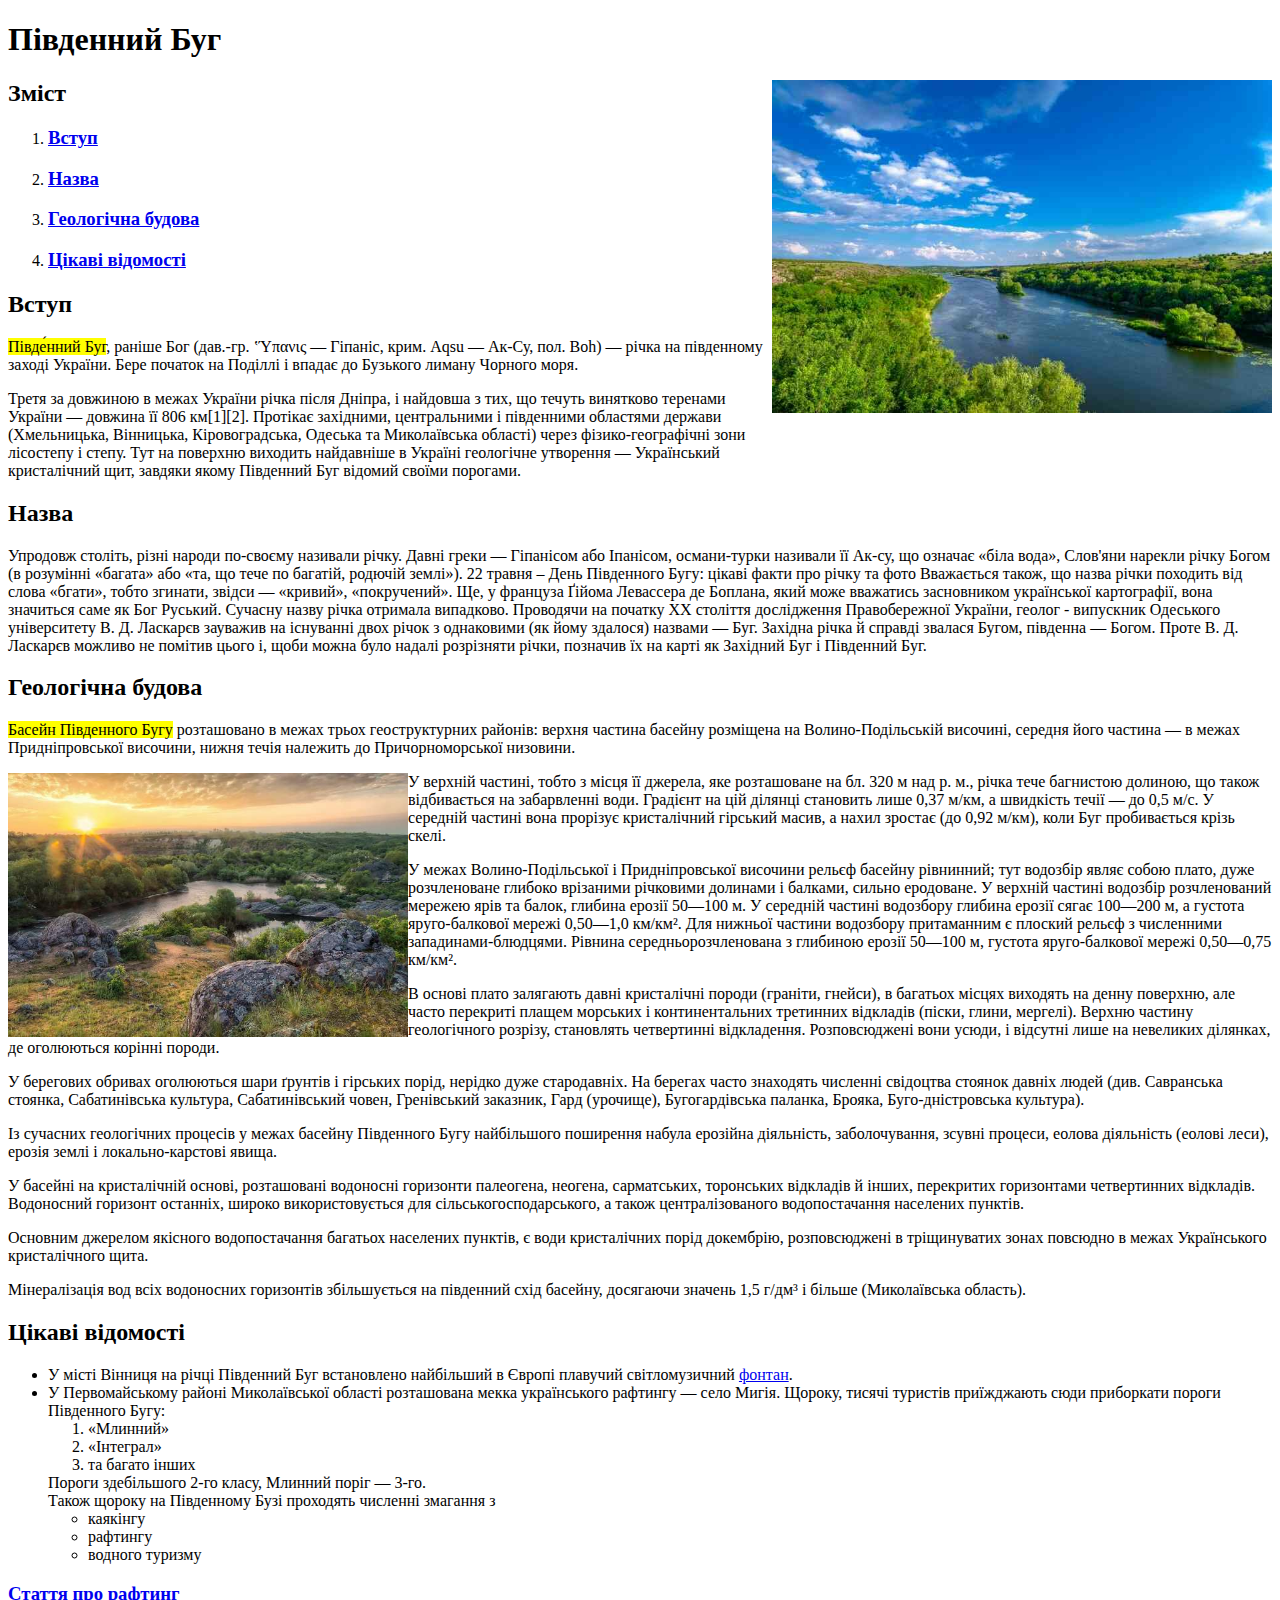
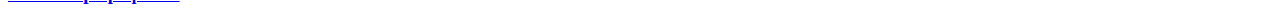
==== lesson_2/index.html @ c3c32c87 "Add files via upload" ====
<!DOCTYPE html>
<html lang="uk">

<head>
	<meta charset="UTF-8">
	<meta name="viewport" content="width=device-width, initial-scale=1.0">
	<title>Lesson 2 - Homework</title>
</head>

<body>

	<header>
		<h1>Південний Буг</h1>
	</header>

	<main>
		<img width="500" src="img/river.jfif" alt="Зображення річки Південний Буг" align="RIGHT">

		<div class="link">
			<h2>Зміст</h2>
			<p>
			<ol>
				<li>
					<h3>
						<a href="#vstup" class="link">
							Вступ
						</a>
					</h3>
				</li>
				<li>
					<h3>
						<a href="#name" class="link">
							Назва

						</a>
					</h3>
				</li>
				<li>
					<h3>
						<a href="#geobuild" class="link">
							Геологічна будова

						</a>
					</h3>
				</li>
				<li>
					<h3>
						<a href="#interestthing" class="link">
							Цікаві відомості
						</a>
					</h3>
				</li>
			</ol>
			</p>
		</div>

		<h2 id="vstup">
			Вступ
		</h2>
		<p class="text">
			<mark>Півде́нний Буг</mark>, раніше Бог (дав.-гр. ‛Ύπανις — Гіпаніс, крим. Aqsu — Ак-Су, пол. Boh) — річка на
			південному
			<br>заході <span>України</span>. Бере початок на Поділлі і впадає до Бузького лиману Чорного моря.
		</p>
		<p>
			Третя за довжиною в межах України річка після Дніпра, і найдовша з тих, що течуть винятково теренами
			<br>України —
			довжина її 806 км[1][2]. Протікає західними, центральними і південними областями держави <br>(Хмельницька,
			Вінницька, Кіровоградська, Одеська та Миколаївська області) через фізико-географічні зони <br>лісостепу і
			степу.
			Тут на поверхню виходить найдавніше в Україні геологічне утворення — Український <br>кристалічний щит, завдяки
			якому Південний Буг відомий своїми порогами.
		</p>

		<h2 id="name">
			Назва
		</h2>
		<p>
			Упродовж століть, різні народи по-своєму називали річку. Давні греки — Гіпанісом або Іпанісом, османи-турки
			називали її Ак-су, що означає «біла вода», Слов'яни нарекли річку Богом (в розумінні «багата» або «та, що тече
			по багатій, родючій землі»). 22 травня – День Південного Бугу: цікаві факти про річку та фото Вважається також,
			що назва річки походить від слова «бгати», тобто згинати, звідси — «кривий», «покручений». Ще, у француза
			Ґійома Левассера де Боплана, який може вважатись засновником української картографії, вона значиться саме як
			Бог Руський. Сучасну назву річка отримала випадково. Проводячи на початку XX століття дослідження Правобережної
			України, геолог - випускник Одеського університету В. Д. Ласкарєв зауважив на існуванні двох річок з однаковими
			(як йому здалося) назвами — Буг. Західна річка й справді звалася Бугом, південна — Богом. Проте В. Д. Ласкарєв
			можливо не помітив цього і, щоби можна було надалі розрізняти річки, позначив їх на карті як Західний Буг і
			Південний Буг.
		</p>

		<h2 id="geobuild">Геологічна будова</h2>
		<p>
			<mark>Басейн Південного Бугу</mark> розташовано в межах трьох геоструктурних районів: верхня частина басейну
			розміщена на
			Волино-Подільській височині, середня його частина — в межах <span>Придніпровської височини</span>, нижня течія
			належить до
			Причорноморської низовини.
		</p>

		<img width="400" src="img/river_2.jfif" alt="Зображення річки Південний Буг" align="LEFT">

		<div class="block"> У верхній частині, тобто з місця її джерела, яке розташоване на бл. 320 м над р.
			м., річка тече
			багнистою
			долиною, що також відбивається на забарвленні води. Градієнт на цій ділянці становить лише 0,37 м/км, а
			швидкість течії — до 0,5 м/с. У середній частині вона прорізує кристалічний гірський масив, а нахил зростає (до
			0,92 м/км), коли Буг пробивається крізь скелі.
		</div>

		<p>
			У межах Волино-Подільської і Придніпровської височини рельєф басейну рівнинний; тут водозбір являє собою плато,
			дуже розчленоване глибоко врізаними річковими долинами і балками, сильно еродоване. У верхній частині водозбір
			розчленований мережею ярів та балок, глибина ерозії 50—100 м. У середній частині водозбору глибина ерозії сягає
			100—200 м, а густота яруго-балкової мережі 0,50—1,0 км/км². Для нижньої частини водозбору притаманним є плоский
			рельєф з численними западинами-блюдцями. Рівнина середньорозчленована з глибиною ерозії 50—100 м, густота
			яруго-балкової мережі 0,50—0,75 км/км².
		</p>

		<p>
			В основі плато залягають давні кристалічні породи (граніти, гнейси), в багатьох місцях виходять на денну
			поверхню, але часто перекриті плащем морських і континентальних третинних відкладів (піски, глини, мергелі).
			Верхню частину геологічного розрізу, становлять четвертинні відкладення. Розповсюджені вони усюди, і відсутні
			лише на невеликих ділянках, де оголюються корінні породи.
		</p>

		<p>
			У берегових обривах оголюються шари ґрунтів і гірських порід, нерідко дуже стародавніх. На берегах часто
			знаходять численні свідоцтва стоянок давніх людей (див. Савранська стоянка, Сабатинівська культура,
			Сабатинівський човен, Гренівський заказник, Гард (урочище), Бугогардівська паланка, Брояка, Буго-дністровська
			культура).
		</p>
		<p>
			Із сучасних геологічних процесів у межах басейну Південного Бугу найбільшого поширення набула ерозійна
			діяльність, заболочування, зсувні процеси, еолова діяльність (еолові леси), ерозія землі і локально-карстові
			явища.
		</p>

		<p>
			У басейні на кристалічній основі, розташовані водоносні горизонти палеогена, неогена, сарматських, торонських
			відкладів й інших, перекритих горизонтами четвертинних відкладів. Водоносний горизонт останніх, широко
			використовується для сільськогосподарського, а також централізованого водопостачання населених пунктів.
		</p>
		<p>
			Основним джерелом якісного водопостачання багатьох населених пунктів, є води кристалічних порід докембрію,
			розповсюджені в тріщинуватих зонах повсюдно в межах Українського кристалічного щита.
		</p>

		<p>Мінералізація вод всіх водоносних горизонтів збільшується на південний схід басейну, досягаючи значень 1,5
			г/дм³ і більше (Миколаївська область).
		</p>

		<h2 id="interestthing">Цікаві відомості</h2>
		<ul>
			<li>
				У місті Вінниця на річці Південний Буг встановлено найбільший в Європі плавучий світломузичний
				<a target="_blank" title="Додаткова інформація про фонтан"
					href="https://uk.wikipedia.org/wiki/%D0%92%D1%96%D0%BD%D0%BD%D0%B8%D1%86%D1%8C%D0%BA%D0%B8%D0%B9_%D1%84%D0%BE%D0%BD%D1%82%D0%B0%D0%BD_Roshen">фонтан</a>.
			</li>
			<li>
				У Первомайському районі Миколаївської області розташована мекка українського рафтингу — село Мигія. Щороку,
				тисячі туристів приїжджають сюди приборкати пороги Південного Бугу:
				<ol>
					<li>
						«Млинний»
					</li>
					<li>
						«Інтеграл»
					</li>
					<li>
						та багато інших
					</li>
				</ol>
				Пороги здебільшого 2-го класу, Млинний поріг — 3-го. <br>Також щороку на Південному Бузі проходять численні
				змагання з
				<ul>
					<li>каякінгу</li>
					<li>рафтингу</li>
					<li>водного туризму</li>
				</ul>
			</li>
		</ul>

	</main>

	<footer>
		<div>
			<a target="_blank" href="contacts.html" class="link">
				<h3>Стаття про рафтинг</h3>
			</a>
		</div>
	</footer>


</body>

</html>
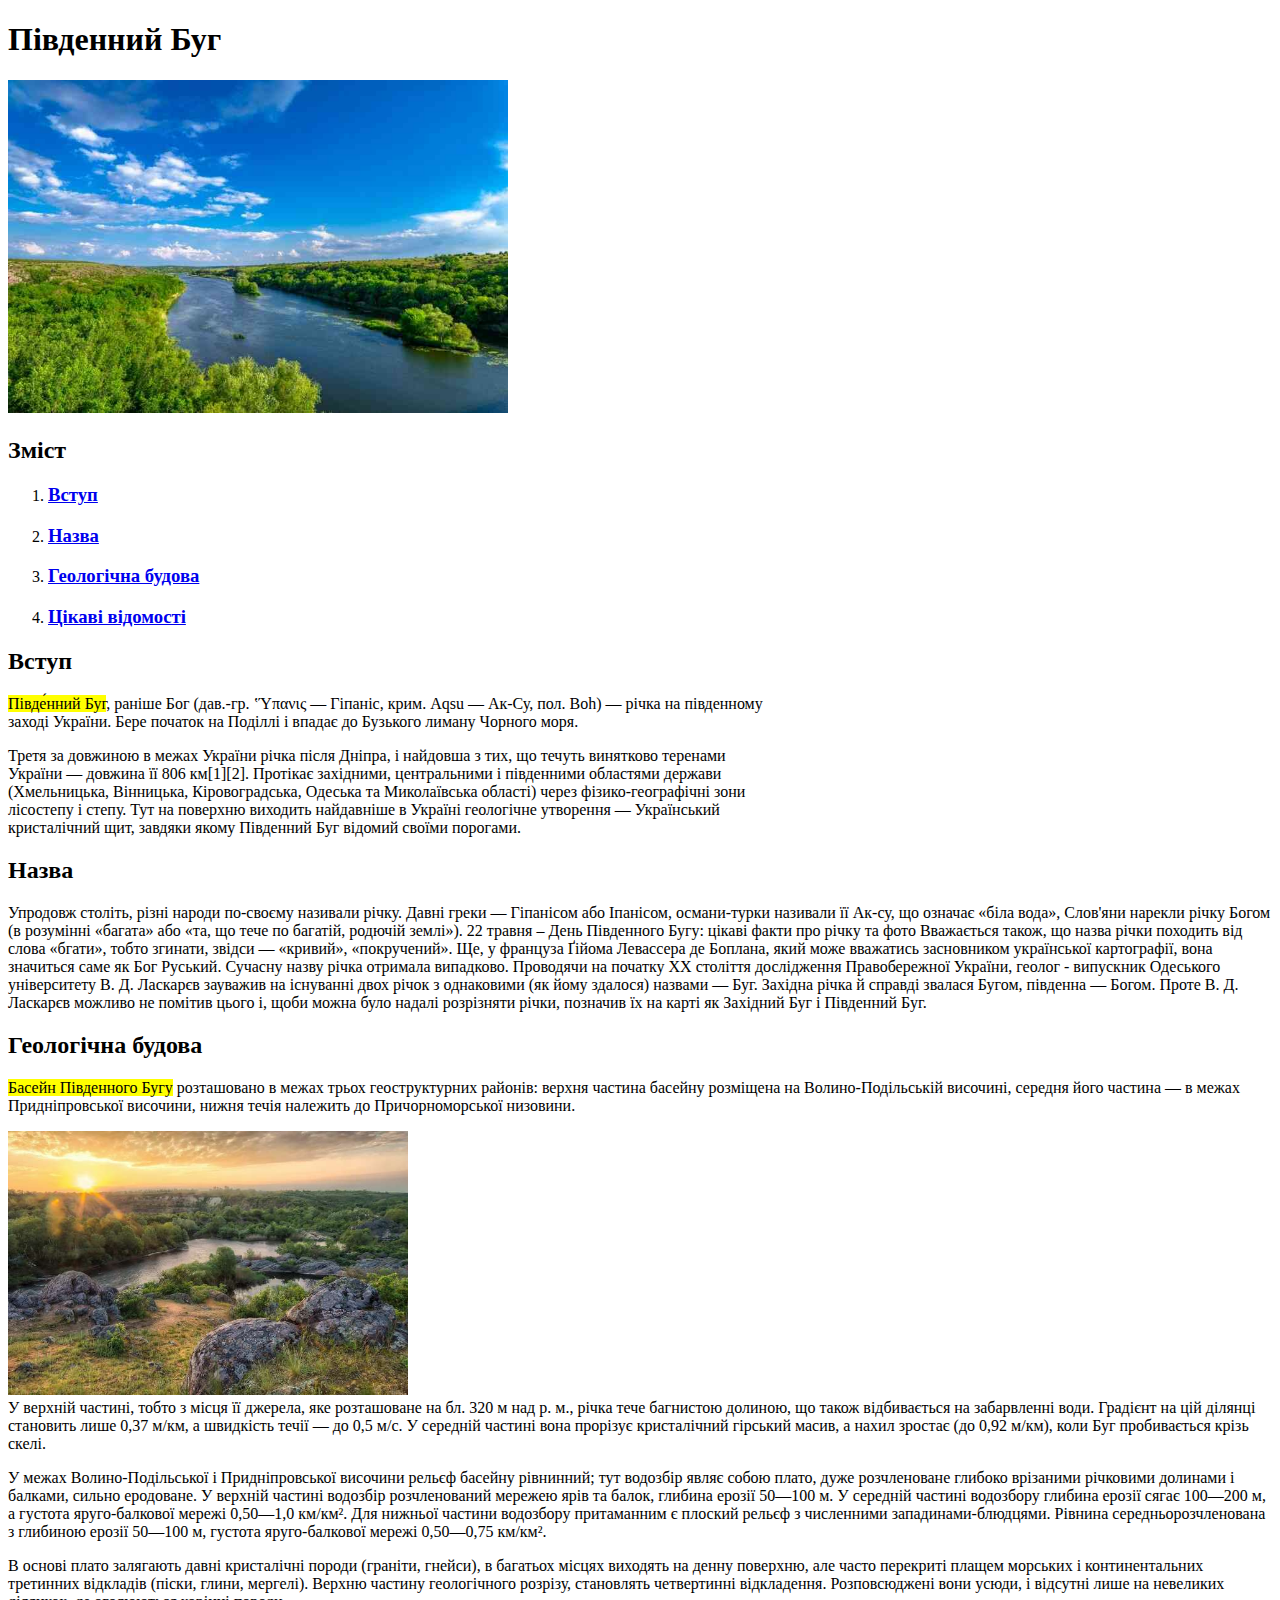
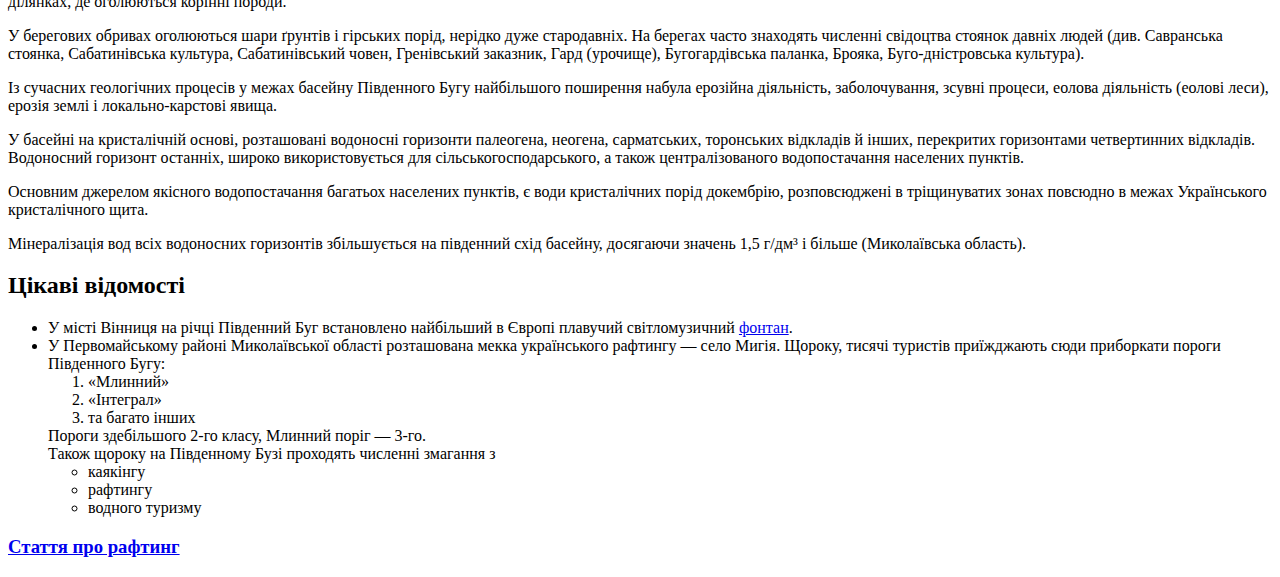
==== commit 83d7eeb1: "Add files via upload" ====
--- a/lesson_2/index.html
+++ b/lesson_2/index.html
@@ -14,11 +14,10 @@
 	</header>
 
 	<main>
-		<img width="500" src="img/river.jfif" alt="Зображення річки Південний Буг" align="RIGHT">
+		<img width="500" src="img/river.jfif" alt="Зображення річки Південний Буг"> <!--align="RIGHT"-->
 
 		<div class="link">
 			<h2>Зміст</h2>
-			<p>
 			<ol>
 				<li>
 					<h3>
@@ -51,7 +50,6 @@
 					</h3>
 				</li>
 			</ol>
-			</p>
 		</div>
 
 		<h2 id="vstup">
@@ -97,7 +95,7 @@
 			Причорноморської низовини.
 		</p>
 
-		<img width="400" src="img/river_2.jfif" alt="Зображення річки Південний Буг" align="LEFT">
+		<img width="400" src="img/river_2.jfif" alt="Зображення річки Південний Буг"> <!--align="LEFT"-->
 
 		<div class="block"> У верхній частині, тобто з місця її джерела, яке розташоване на бл. 320 м над р.
 			м., річка тече
